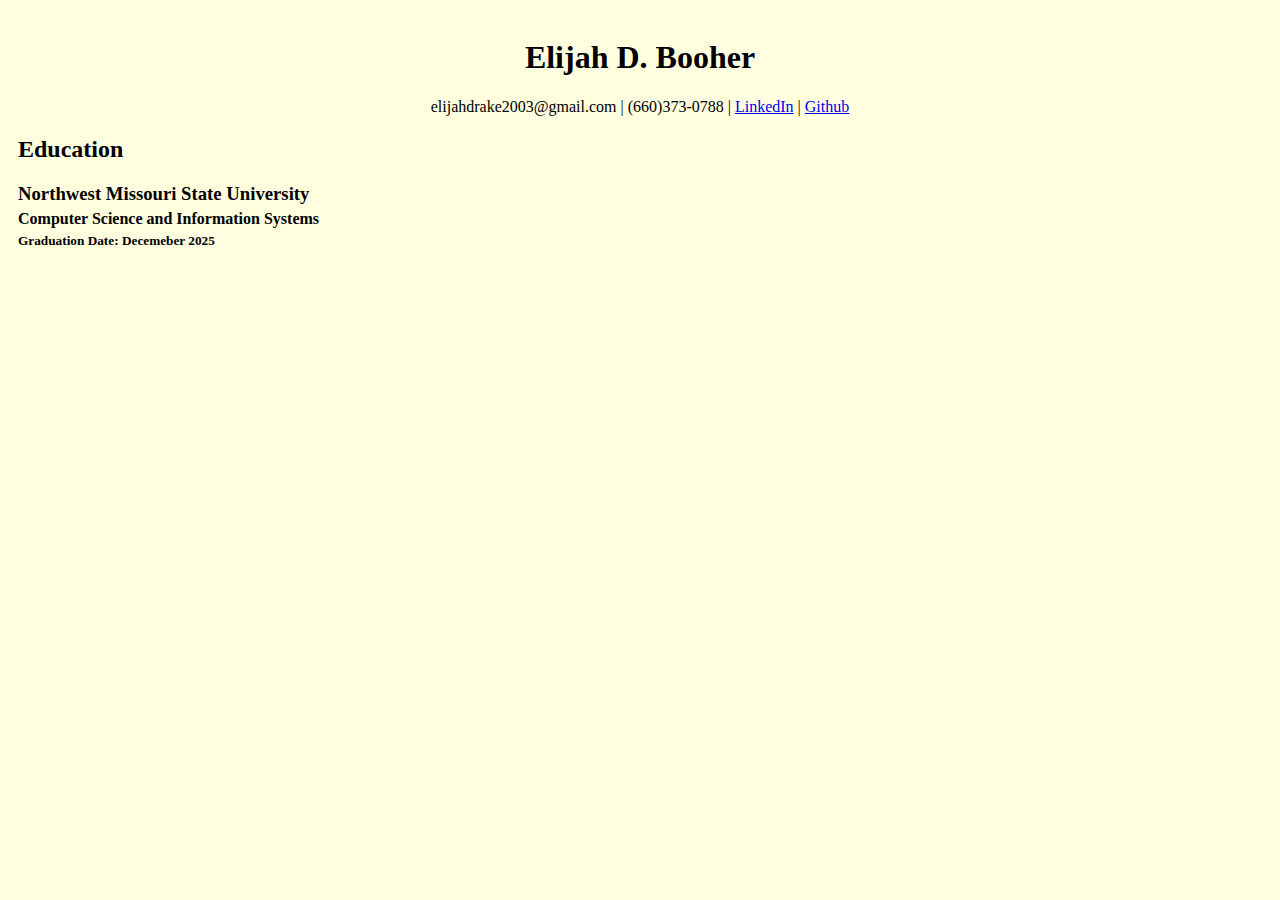
==== .idea/Resume.html @ 09d6d769 "started" ====
<!DOCTYPE html>
<html lang="en">
<head>
    <meta charset="UTF-8">
    <link rel="stylesheet" href="style.css">
    <title>Resume for Elijah Booher</title>
</head>
<body>
    <h1 id="name">Elijah D. Booher</h1>
    <p id="info">elijahdrake2003@gmail.com | (660)373-0788 |
        <a href="https://www.linkedin.com/in/elijah-booher-703154218/"
           target="_blank" rel="noopener noreferrer">LinkedIn</a> |
        <a href="https://github.com/Ebooher21" target="_blank"
           rel="noopener noreferrer">Github</a> </p>

    <h2>Education</h2>
    <h3>Northwest Missouri State University</h3>
    <h4>Computer Science and Information Systems</h4>
    <h5>Graduation Date: Decemeber 2025</h5>


</body>
</html>
---- .idea/style.css ----
body {
    background-color: lightyellow;
    font-family: "Baskerville Old Face", Lato;
    padding:10px;
}
#name, #info{
    text-align: center;
}

h3 {
    margin-bottom: 5px;
}

h4 {
    margin-top: 5px;
    margin-bottom: 5px;
}

h5 {
    margin-top: 5px;
}
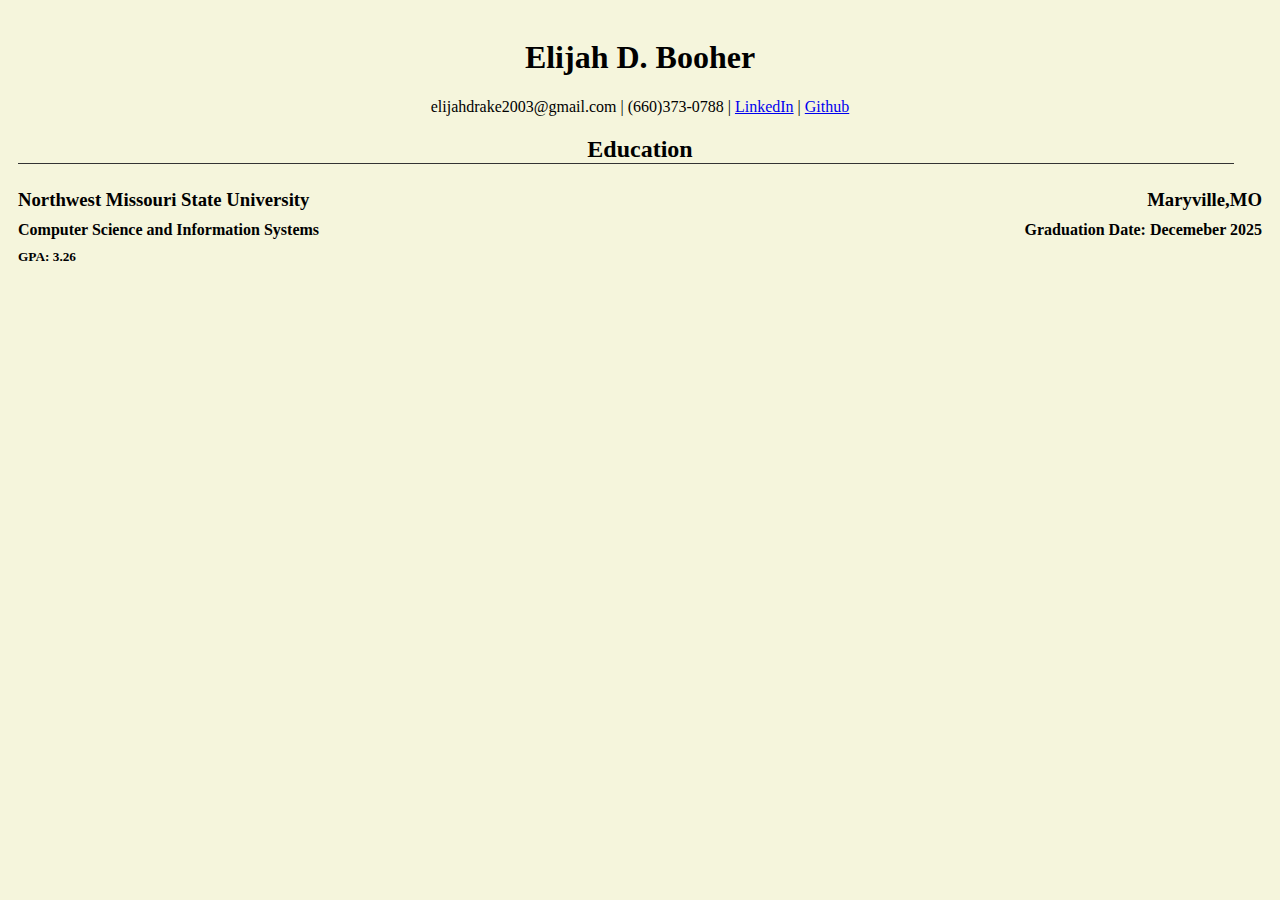
==== commit c4f3795d: "Education section" ====
--- a/.idea/Resume.html
+++ b/.idea/Resume.html
@@ -12,12 +12,15 @@
            target="_blank" rel="noopener noreferrer">LinkedIn</a> |
         <a href="https://github.com/Ebooher21" target="_blank"
            rel="noopener noreferrer">Github</a> </p>
-
     <h2>Education</h2>
-    <h3>Northwest Missouri State University</h3>
-    <h4>Computer Science and Information Systems</h4>
-    <h5>Graduation Date: Decemeber 2025</h5>
-
-
+    <div class="header-container" id="h3c">
+        <h3>Northwest Missouri State University</h3>
+        <h3>Maryville,MO</h3>
+    </div>
+    <div class="header-container" id="h4c">
+        <h4>Computer Science and Information Systems</h4>
+        <h4>Graduation Date: Decemeber 2025</h4>
+    </div>
+    <h5>GPA: 3.26</h5>
 </body>
 </html>--- a/.idea/style.css
+++ b/.idea/style.css
@@ -1,5 +1,5 @@
 body {
-    background-color: lightyellow;
+    background-color: #F5F5DC;
     font-family: "Baskerville Old Face", Lato;
     padding:10px;
 }
@@ -7,8 +7,28 @@
     text-align: center;
 }
 
+
+h2 {
+    text-align: center;
+}
+
+h2::after{
+    content:"";
+    display: block;
+    width: 95vw;
+    height: 1px;
+    background-color: #333;
+}
+
 h3 {
+    margin-top: 5px;
     margin-bottom: 5px;
+}
+
+#h3c{
+    display: flex;
+    justify-content: space-between;
+    align-items: baseline;
 }
 
 h4 {
@@ -16,6 +36,12 @@
     margin-bottom: 5px;
 }
 
+#h4c{
+    display: flex;
+    justify-content: space-between;
+    align-items: baseline;
+}
+
 h5 {
     margin-top: 5px;
 }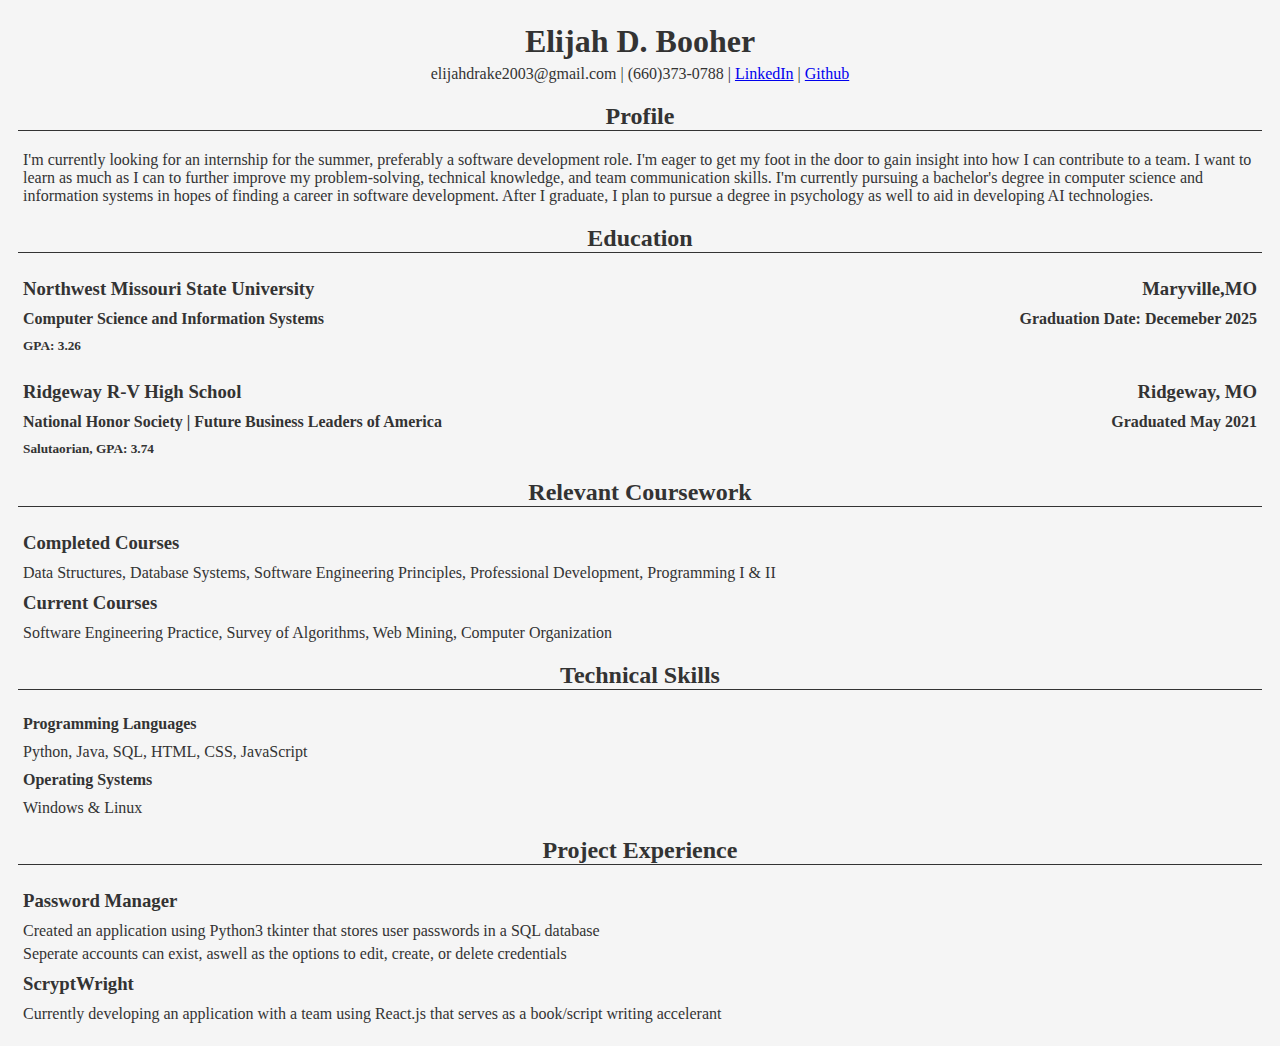
==== commit 600b93cb: "resume finished" ====
--- a/.idea/Resume.html
+++ b/.idea/Resume.html
@@ -6,13 +6,30 @@
     <title>Resume for Elijah Booher</title>
 </head>
 <body>
+
     <h1 id="name">Elijah D. Booher</h1>
+
     <p id="info">elijahdrake2003@gmail.com | (660)373-0788 |
         <a href="https://www.linkedin.com/in/elijah-booher-703154218/"
            target="_blank" rel="noopener noreferrer">LinkedIn</a> |
         <a href="https://github.com/Ebooher21" target="_blank"
            rel="noopener noreferrer">Github</a> </p>
+
+    <h2>Profile</h2>
+
+    <p>
+        I'm currently looking for an internship for the summer, preferably a software development role.
+        I'm eager to get my foot in the door to gain insight into how I can contribute to a team.
+        I want to learn as much as I can to further improve my problem-solving,
+        technical knowledge, and team communication skills.
+        I'm currently pursuing a bachelor's degree in computer science and information systems
+        in hopes of finding a career in software development.
+        After I graduate, I plan to pursue a degree in psychology as well to aid in
+        developing AI technologies.
+    </p>
+
     <h2>Education</h2>
+
     <div class="header-container" id="h3c">
         <h3>Northwest Missouri State University</h3>
         <h3>Maryville,MO</h3>
@@ -22,5 +39,54 @@
         <h4>Graduation Date: Decemeber 2025</h4>
     </div>
     <h5>GPA: 3.26</h5>
+
+    <div class="header-container" id="h3c">
+        <h3>Ridgeway R-V High School</h3>
+        <h3>Ridgeway, MO</h3>
+    </div>
+    <div class="header-container" id="h4c">
+        <h4>National Honor Society | Future Business Leaders of America</h4>
+        <h4>Graduated May 2021</h4>
+    </div>
+    <h5>Salutaorian, GPA: 3.74</h5>
+
+    <h2>Relevant Coursework</h2>
+
+    <div class="header-conatiner" id="h3c">
+        <h3>Completed Courses</h3>
+    </div>
+    <p>Data Structures, Database Systems, Software Engineering Principles,
+        Professional Development, Programming I & II</p>
+
+    <div class="header-container" id="h3c">
+        <h3>Current Courses</h3>
+    </div>
+    <p>Software Engineering Practice, Survey of Algorithms, Web Mining, Computer Organization</p>
+
+    <h2>Technical Skills</h2>
+
+    <div class="header-container" id="h4c">
+        <h4>Programming Languages</h4>
+    </div>
+    <p>Python, Java, SQL, HTML, CSS, JavaScript</p>
+
+    <div class="header-container" id="h4c">
+        <h4>Operating Systems</h4>
+    </div>
+    <p>Windows & Linux</p>
+
+    <h2>Project Experience</h2>
+
+    <div class="header-container" id="h3c">
+        <h3>Password Manager</h3>
+    </div>
+    <p>Created an application using Python3 tkinter that stores user passwords in a SQL database</p>
+    <p>Seperate accounts can exist, aswell as the options to edit, create, or delete credentials</p>
+
+    <div class="header-container" id="h3c">
+        <h3>ScryptWright</h3>
+    </div>
+    <p>Currently developing an application with a team using React.js that serves as a book/script writing accelerant</p>
+
 </body>
 </html>--- a/.idea/style.css
+++ b/.idea/style.css
@@ -1,10 +1,24 @@
 body {
-    background-color: #F5F5DC;
-    font-family: "Baskerville Old Face", Lato;
+    background-color: #f5f5f5;
+    font-family: "Baskerville Old Face";
     padding:10px;
+    color: #333333;
+    accent-color: #007acc;
 }
+
+.header-container{
+    display: flex;
+    justify-content: space-between;
+    align-items: baseline;
+}
+
+p{
+    margin:5px;
+}
+
 #name, #info{
     text-align: center;
+    margin: 5px;
 }
 
 
@@ -15,14 +29,13 @@
 h2::after{
     content:"";
     display: block;
-    width: 95vw;
+    width: 100%;
     height: 1px;
     background-color: #333;
 }
 
 h3 {
-    margin-top: 5px;
-    margin-bottom: 5px;
+    margin:5px;
 }
 
 #h3c{
@@ -32,8 +45,7 @@
 }
 
 h4 {
-    margin-top: 5px;
-    margin-bottom: 5px;
+    margin:5px;
 }
 
 #h4c{
@@ -43,5 +55,6 @@
 }
 
 h5 {
-    margin-top: 5px;
+    margin-top:5px;
+    margin-left:5px;
 }